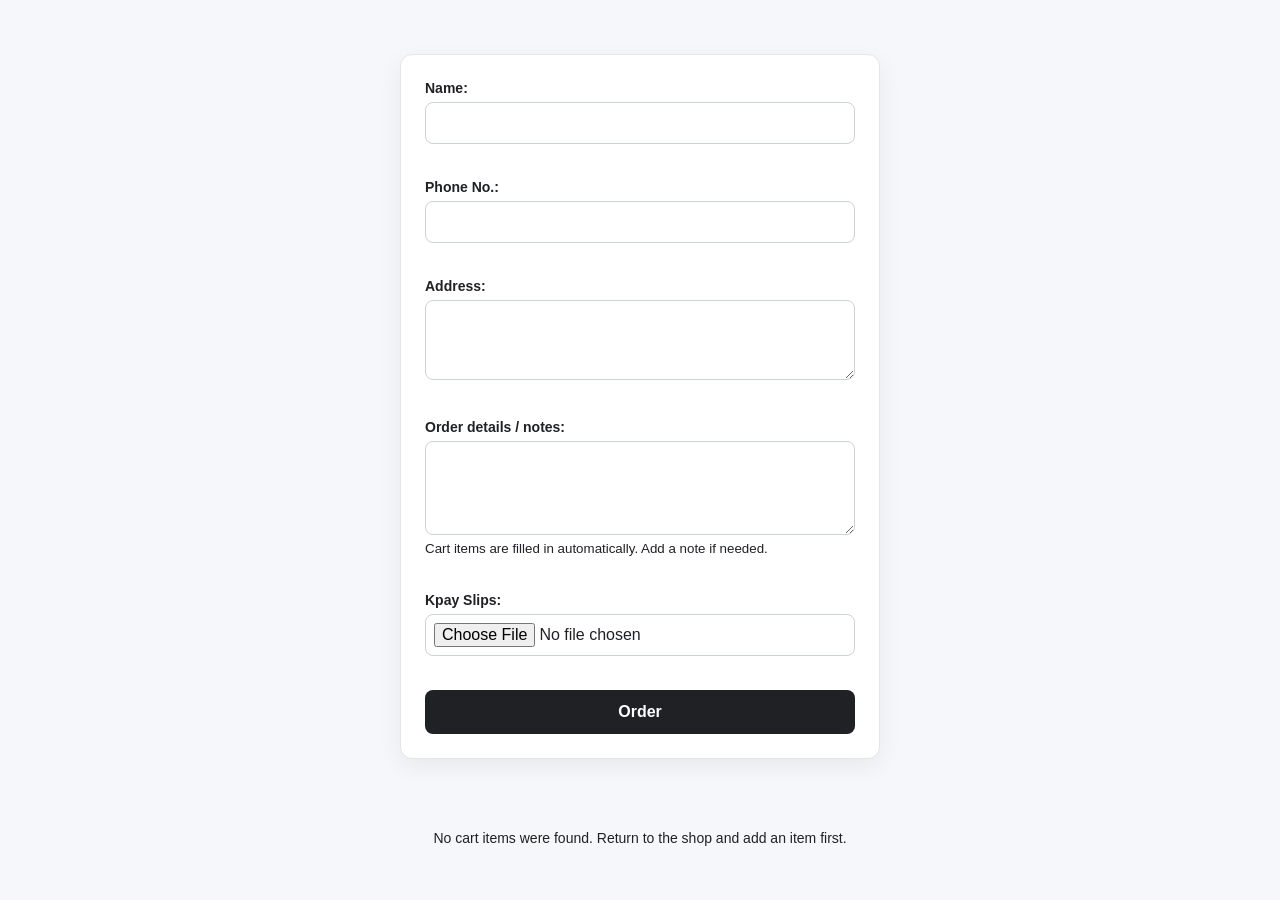
==== test/form.html @ d73fdfb6 "241126 first update" ====
<!DOCTYPE html>
<html lang="my">
<head>
  <meta charset="UTF-8">
  <meta name="viewport" content="width=device-width, initial-scale=1.0">
  <title>Form to Telegram</title>
  <style>
    :root {
      color-scheme: light;
      font-family: Arial, "Noto Sans Myanmar", sans-serif;
    }

    * {
      box-sizing: border-box;
    }

    body {
      min-height: 100vh;
      margin: 0;
      display: grid;
      place-items: center;
      padding: 24px 16px;
      background: #f5f7fa;
      color: #202124;
    }

    #contactForm {
      width: 100%;
      max-width: 480px;
      padding: 24px;
      border: 1px solid #e3e6ea;
      border-radius: 12px;
      background: #ffffff;
      box-shadow: 0 8px 24px rgba(0, 0, 0, 0.06);
    }

    #contactForm div {
      margin-bottom: 16px;
    }

    label {
      display: inline-block;
      margin-bottom: 6px;
      font-size: 14px;
      font-weight: 600;
    }

    input,
    textarea {
      width: 100%;
      border: 1px solid #ccd2d8;
      border-radius: 8px;
      background: #ffffff;
      color: #202124;
      font: inherit;
      outline: none;
      transition: border-color 0.2s, box-shadow 0.2s;
    }

    input {
      height: 42px;
      padding: 0 12px;
    }

    textarea {
      min-height: 80px;
      padding: 10px 12px;
      resize: vertical;
    }

    input[type="file"] {
      height: auto;
      padding: 8px;
    }

    input:focus,
    textarea:focus {
      border-color: #2d6cdf;
      box-shadow: 0 0 0 3px rgba(45, 108, 223, 0.12);
    }

    #kpayPreview {
      display: none;
      width: auto;
      max-width: 100%;
      max-height: 240px;
      margin-top: 10px;
      border: 1px solid #e3e6ea;
      border-radius: 8px;
      object-fit: contain;
    }

    #submitBtn {
      width: 100%;
      height: 44px;
      border: 0;
      border-radius: 8px;
      background: #202124;
      color: #ffffff;
      cursor: pointer;
      font: inherit;
      font-weight: 600;
      transition: background 0.2s, opacity 0.2s;
    }

    #submitBtn:hover {
      background: #3c4043;
    }

    #submitBtn:disabled {
      cursor: not-allowed;
      opacity: 0.6;
    }

    #status {
      width: 100%;
      max-width: 480px;
      margin: 12px auto 0;
      text-align: center;
      font-size: 14px;
    }

    @media (max-width: 520px) {
      body {
        align-items: start;
        padding: 16px 12px;
      }

      #contactForm {
        padding: 20px 16px;
      }
    }
  </style>
</head>
<body>

  <form id="contactForm">
    <div>
      <label for="name">Name:</label><br>
      <input type="text" id="name" name="name" required>
    </div>
    <br>
    <div>
      <label for="phone">Phone No.:</label><br>
      <input type="tel" id="phone" name="phone" required>
    </div>
    <br>
    <div>
      <label for="address">Address:</label><br>
      <textarea id="address" name="address" rows="3" required></textarea>
    </div>
    <br>
    <div>
      <label for="message">Order details / notes:</label><br>
      <textarea id="message" name="message" rows="4" required></textarea>
      <small>Cart items are filled in automatically. Add a note if needed.</small>
    </div>
    <br>
    <div>
      <label for="kpayReceipt">Kpay Slips:</label><br>
      <input type="file" id="kpayReceipt" name="kpayReceipt" accept="image/*" capture="environment" required>
      <br>
      <img id="kpayPreview" alt="KPay ငွေလွှဲပြေစာအကြိုမြင်ကွင်း">
    </div>
    <br>
    <button type="submit" id="submitBtn">Order</button>
  </form>

  <p id="status"></p>

  <script>
    const BOT_TOKEN = "9181923719:AAEAgO368kua9Iy4kzYHtErzXSjcdMz9lEY"; // @BotFather မှ ရသော Token
    const CHAT_ID = "8939327163"; // ဥပမာ - "-1001234567890"

    const form = document.getElementById("contactForm");
    const statusEl = document.getElementById("status");
    const submitBtn = document.getElementById("submitBtn");
    const kpayReceiptInput = document.getElementById("kpayReceipt");
    const kpayPreview = document.getElementById("kpayPreview");
    const messageInput = document.getElementById("message");

    try {
      const savedCart = JSON.parse(localStorage.getItem("shoe-cart") || "[]");
      const items = Array.isArray(savedCart)
        ? savedCart.filter((entry) => Array.isArray(entry)
          && entry[1]
          && typeof entry[1].name === "string"
          && typeof entry[1].color === "string"
          && Number.isInteger(entry[1].quantity)
          && entry[1].quantity > 0)
        : [];

      if (items.length > 0) {
        messageInput.value = [
          "KODEX order:",
          ...items.map(([, item]) => `- ${item.name} | ${item.color} | Qty: ${item.quantity}`)
        ].join("\n");
      } else {
        statusEl.textContent = "No cart items were found. Return to the shop and add an item first.";
      }
    } catch {
      statusEl.textContent = "Could not read the saved cart. Return to the shop and try again.";
    }

    kpayReceiptInput.addEventListener("change", function () {
      const file = kpayReceiptInput.files[0];

      if (!file) {
        kpayPreview.src = "";
        kpayPreview.style.display = "none";
        return;
      }

      kpayPreview.src = URL.createObjectURL(file);
      kpayPreview.style.display = "block";
    });

    kpayPreview.addEventListener("load", function () {
      if (kpayPreview.src.startsWith("blob:")) {
        URL.revokeObjectURL(kpayPreview.src);
      }
    });

    form.addEventListener("reset", function () {
      kpayPreview.src = "";
      kpayPreview.style.display = "none";
    });

    form.addEventListener("submit", async function (e) {
      e.preventDefault();

      const name = document.getElementById("name").value.trim();
      const phone = document.getElementById("phone").value.trim();
      const address = document.getElementById("address").value.trim();
      const message = document.getElementById("message").value.trim();
      const kpayReceipt = document.getElementById("kpayReceipt").files[0];
      const text =
        "📩 New Form Submission\n\n" +
        "👤 Name: " + name + "\n" +
        "📞 Phone: " + phone + "\n" +
        "🏠 Address: " + address + "\n" +
        "💬 Message: " + message;

      submitBtn.disabled = true;
      statusEl.textContent = "ပို့နေပါသည်...";

      try {
        const response = await fetch(`https://api.telegram.org/bot${BOT_TOKEN}/sendMessage`, {
          method: "POST",
          headers: {
            "Content-Type": "application/json"
          },
          body: JSON.stringify({
            chat_id: CHAT_ID,
            text: text
          })
        });

        const data = await response.json();

        if (response.ok && data.ok) {
          const photoUploads = [
            { file: kpayReceipt, caption: "🧾 KPay ငွေလွှဲပြေစာ" }
          ];

          for (const photo of photoUploads) {
            const photoData = new FormData();
            photoData.append("chat_id", CHAT_ID);
            photoData.append("caption", photo.caption);
            photoData.append("photo", photo.file);

            const photoResponse = await fetch(`https://api.telegram.org/bot${BOT_TOKEN}/sendPhoto`, {
              method: "POST",
              body: photoData
            });

            const photoResult = await photoResponse.json();
            if (!photoResponse.ok || !photoResult.ok) {
              throw new Error(photoResult.description || "ပုံပို့၍မရပါ");
            }
          }

          statusEl.textContent = "✅ Telegram ထဲသို့ ပို့ပြီးပါပြီ။";
          form.reset();
        } else {
          statusEl.textContent = "❌ မအောင်မြင်ပါ: " + (data.description || "Unknown error");
        }
      } catch (error) {
        statusEl.textContent = "❌ " + (error.message || "Network error ဖြစ်နေပါသည်။");
      } finally {
        submitBtn.disabled = false;
      }
    });
  </script>

</body>
</html>
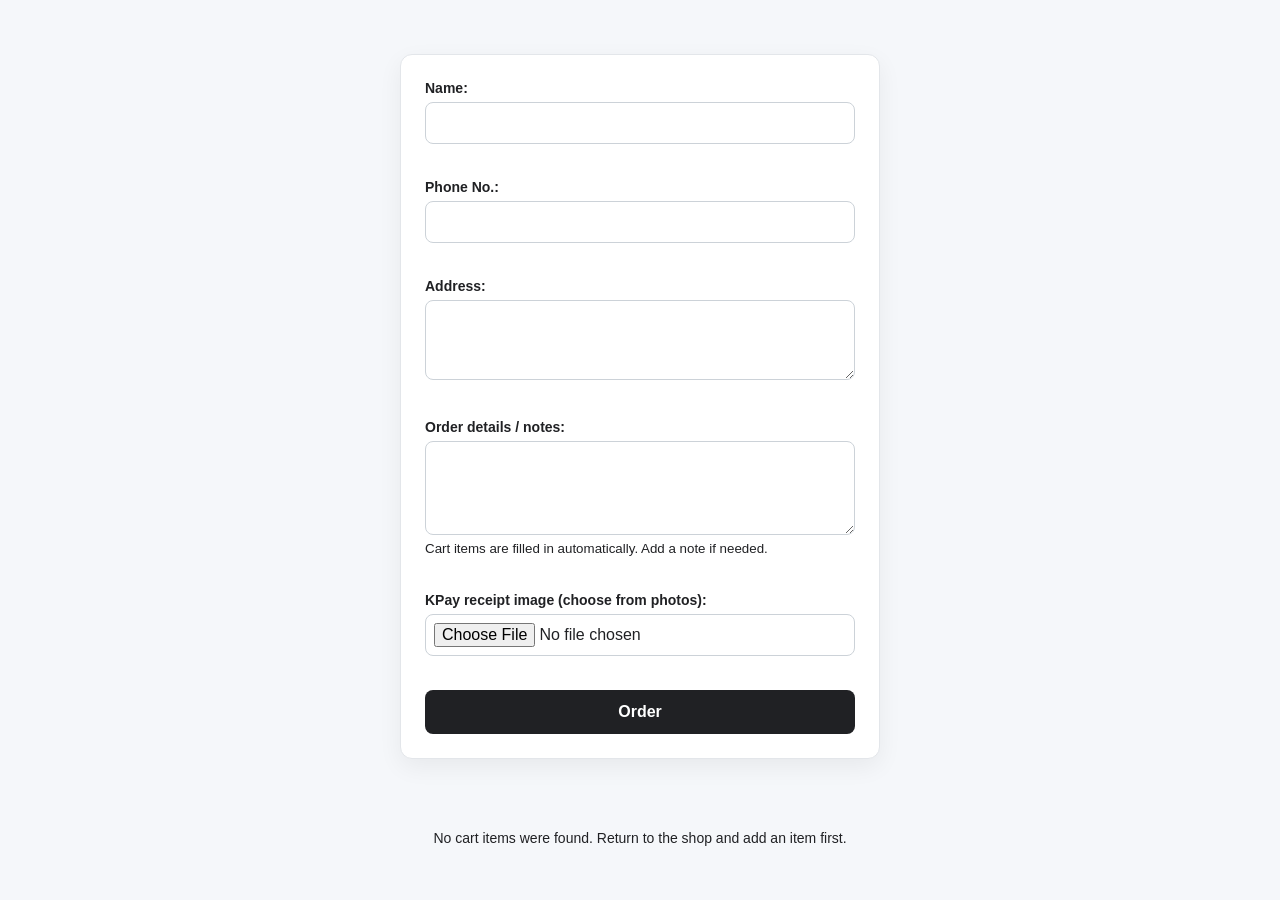
==== commit f11a177f: "241126 second update" ====
--- a/test/form.html
+++ b/test/form.html
@@ -157,8 +157,8 @@
     </div>
     <br>
     <div>
-      <label for="kpayReceipt">Kpay Slips:</label><br>
-      <input type="file" id="kpayReceipt" name="kpayReceipt" accept="image/*" capture="environment" required>
+      <label for="kpayReceipt">KPay receipt image (choose from photos):</label><br>
+      <input type="file" id="kpayReceipt" name="kpayReceipt" accept="image/*" required>
       <br>
       <img id="kpayPreview" alt="KPay ငွေလွှဲပြေစာအကြိုမြင်ကွင်း">
     </div>
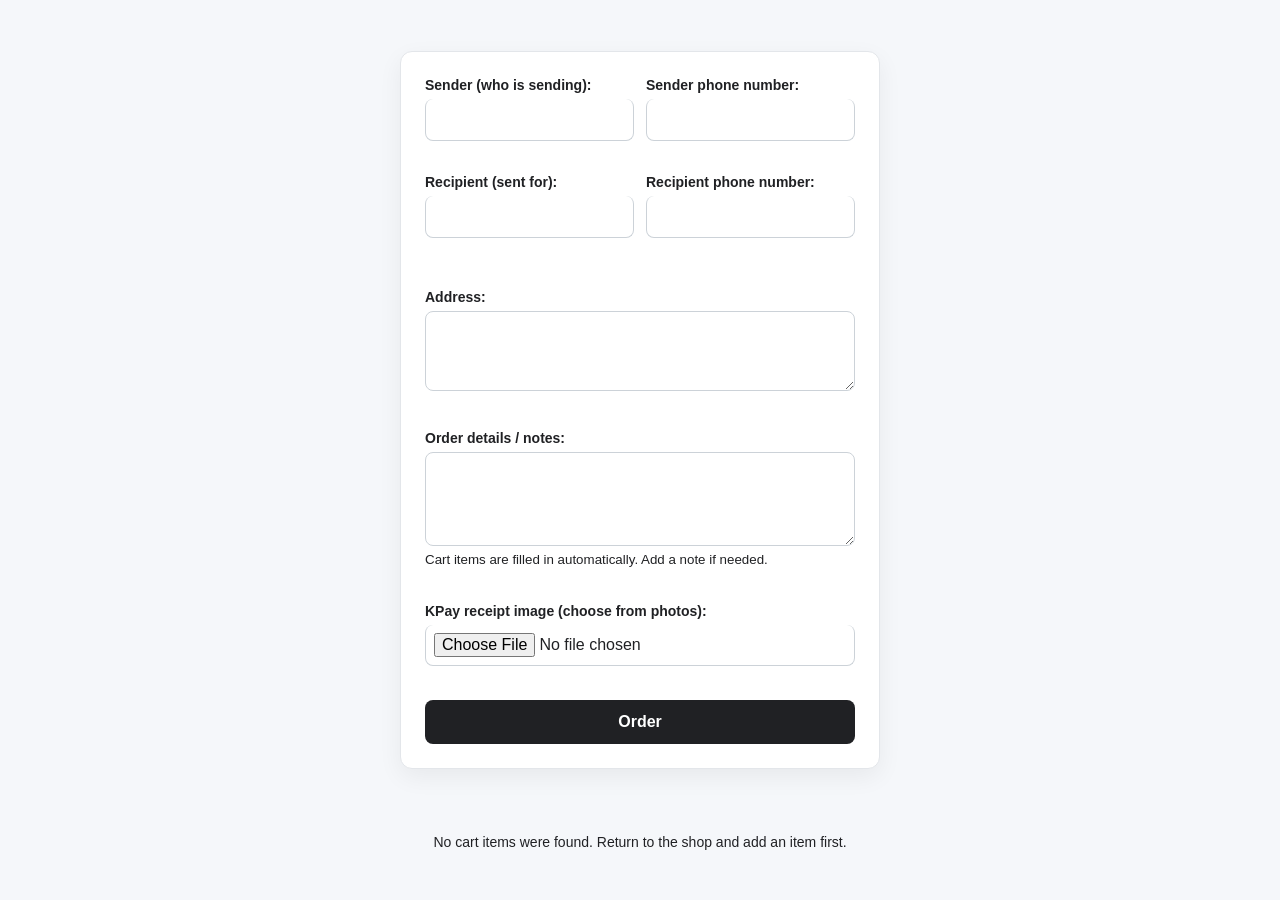
==== commit d80a7bbc: "241126 4th update" ====
--- a/test/form.html
+++ b/test/form.html
@@ -38,6 +38,18 @@
       margin-bottom: 16px;
     }
 
+    .form-row {
+      display: grid;
+      grid-template-columns: repeat(2, minmax(0, 1fr));
+      gap: 12px;
+      margin-bottom: 16px;
+    }
+
+    .form-row > div {
+      min-width: 0;
+      margin-bottom: 0;
+    }
+
     label {
       display: inline-block;
       margin-bottom: 6px;
@@ -60,6 +72,7 @@
     input {
       height: 42px;
       padding: 0 12px;
+      border-top: none;
     }
 
     textarea {
@@ -120,6 +133,36 @@
       font-size: 14px;
     }
 
+    html[data-theme="dark"] body {
+      background: #151719;
+      color: #f0f0f0;
+    }
+
+    html[data-theme="dark"] #contactForm {
+      border-color: #3b4146;
+      background: #202326;
+    }
+
+    html[data-theme="dark"] input,
+    html[data-theme="dark"] textarea {
+      border-color: #51575d;
+      background: #181a1b;
+      color: #f0f0f0;
+    }
+
+    html[data-theme="dark"] #kpayPreview {
+      border-color: #51575d;
+    }
+
+    html[data-theme="dark"] #submitBtn {
+      background: #f0f0f0;
+      color: #17191b;
+    }
+
+    html[data-theme="dark"] #submitBtn:hover {
+      background: #d7dadd;
+    }
+
     @media (max-width: 520px) {
       body {
         align-items: start;
@@ -129,46 +172,145 @@
       #contactForm {
         padding: 20px 16px;
       }
+
+      .form-row {
+        grid-template-columns: 1fr;
+      }
     }
   </style>
 </head>
 <body>
 
   <form id="contactForm">
-    <div>
-      <label for="name">Name:</label><br>
-      <input type="text" id="name" name="name" required>
+    <div class="form-row">
+      <div>
+        <label for="senderName" data-i18n="senderName">Sender (who is sending):</label><br>
+        <input type="text" id="senderName" name="senderName" autocomplete="name" required>
+      </div>
+      <div>
+        <label for="senderPhone" data-i18n="senderPhone">Sender phone number:</label><br>
+        <input type="tel" id="senderPhone" name="senderPhone" autocomplete="tel" required>
+      </div>
+    </div>
+    <div class="form-row">
+      <div>
+        <label for="recipientName" data-i18n="recipientName">Recipient (sent for):</label><br>
+        <input type="text" id="recipientName" name="recipientName" required>
+      </div>
+      <div>
+        <label for="recipientPhone" data-i18n="recipientPhone">Recipient phone number:</label><br>
+        <input type="tel" id="recipientPhone" name="recipientPhone" required>
+      </div>
     </div>
     <br>
     <div>
-      <label for="phone">Phone No.:</label><br>
-      <input type="tel" id="phone" name="phone" required>
-    </div>
-    <br>
-    <div>
-      <label for="address">Address:</label><br>
+      <label for="address" data-i18n="address">Address:</label><br>
       <textarea id="address" name="address" rows="3" required></textarea>
     </div>
     <br>
     <div>
-      <label for="message">Order details / notes:</label><br>
+      <label for="message" data-i18n="orderDetails">Order details / notes:</label><br>
       <textarea id="message" name="message" rows="4" required></textarea>
-      <small>Cart items are filled in automatically. Add a note if needed.</small>
+      <small data-i18n="cartNote">Cart items are filled in automatically. Add a note if needed.</small>
     </div>
     <br>
     <div>
-      <label for="kpayReceipt">KPay receipt image (choose from photos):</label><br>
+      <label for="kpayReceipt" data-i18n="receipt">KPay receipt image (choose from photos):</label><br>
       <input type="file" id="kpayReceipt" name="kpayReceipt" accept="image/*" required>
       <br>
-      <img id="kpayPreview" alt="KPay ငွေလွှဲပြေစာအကြိုမြင်ကွင်း">
+      <img id="kpayPreview" alt="KPay receipt preview" data-i18n-alt="receiptPreview">
     </div>
     <br>
-    <button type="submit" id="submitBtn">Order</button>
+    <button type="submit" id="submitBtn" data-i18n="order">Order</button>
   </form>
 
   <p id="status"></p>
 
   <script>
+    const formTranslations = {
+      en: {
+        senderName: "Sender (who is sending):",
+        recipientName: "Recipient (sent for):",
+        senderPhone: "Sender phone number:",
+        recipientPhone: "Recipient phone number:",
+        address: "Address:",
+        orderDetails: "Order details / notes:",
+        cartNote: "Cart items are filled in automatically. Add a note if needed.",
+        receipt: "KPay receipt image (choose from photos):",
+        receiptPreview: "KPay receipt preview",
+        order: "Order",
+        noCart: "No cart items were found. Return to the shop and add an item first.",
+        cartError: "Could not read the saved cart. Return to the shop and try again.",
+        cartTitle: "KODEX order:",
+        quantity: "Qty:",
+        sending: "Sending to admin...",
+        photoCaption: "KPay payment receipt",
+        success: "✅ The admin team will contact you after reviewing your order.",
+        failed: "Failed: ",
+        unknownError: "Unknown error",
+        error: "Error: ",
+        networkError: "A network error occurred.",
+        photoError: "Could not send the image.",
+      },
+      my: {
+        senderName: "ပို့သူ (ဘယ်သူကပို့သည်):",
+        recipientName: "လက်ခံသူ (ဘယ်သူ့အတွက်ပို့သည်):",
+        senderPhone: "ပို့သူဖုန်းနံပါတ်:",
+        recipientPhone: "လက်ခံသူဖုန်းနံပါတ်:",
+        address: "လိပ်စာ:",
+        orderDetails: "အော်ဒါအသေးစိတ် / မှတ်ချက်:",
+        cartNote: "ဈေးခြင်းထဲရှိ ပစ္စည်းများကို အလိုအလျောက် ဖြည့်ထားပါသည်။ လိုအပ်ပါက မှတ်ချက်ထည့်ပါ။",
+        receipt: "KPay ငွေလွှဲပြေစာပုံ (ဓာတ်ပုံများမှ ရွေးပါ):",
+        receiptPreview: "KPay ငွေလွှဲပြေစာ အကြိုမြင်ကွင်း",
+        order: "အော်ဒါတင်မည်",
+        noCart: "ဈေးခြင်းထဲတွင် ပစ္စည်းမတွေ့ပါ။ ဆိုင်သို့ပြန်ပြီး ပစ္စည်းထည့်ပါ။",
+        cartError: "သိမ်းထားသော ဈေးခြင်းကို ဖတ်မရပါ။ ဆိုင်သို့ပြန်ပြီး ထပ်ကြိုးစားပါ။",
+        cartTitle: "KODEX အော်ဒါ:",
+        quantity: "အရေအတွက်:",
+        sending: "အက်ဒမင်ထံ ပို့နေသည်...",
+        photoCaption: "KPay ငွေလွှဲပြေစာ",
+        success: "✅ အက်ဒမင်မှ အော်ဒါကို စစ်ဆေးပြီးနောက် ဆက်သွယ်ပေးပါမည်။",
+        failed: "မအောင်မြင်ပါ: ",
+        unknownError: "မသိရှိသော အမှား",
+        error: "အမှား: ",
+        networkError: "ကွန်ရက်အမှား ဖြစ်ပွားခဲ့သည်။",
+        photoError: "ပုံပို့၍ မရပါ။",
+      },
+    };
+
+    function readFormPreference(key, validValues, fallback) {
+      try {
+        const value = localStorage.getItem(key);
+        return validValues.includes(value) ? value : fallback;
+      } catch (error) {
+        console.warn(`Could not read preference "${key}".`, error);
+        return fallback;
+      }
+    }
+
+    let currentLanguage = readFormPreference("site-language", ["en", "my"], "en");
+
+    function applyFormPreferences() {
+      currentLanguage = readFormPreference("site-language", ["en", "my"], "en");
+      const theme = readFormPreference("site-theme", ["light", "dark"], "light");
+      document.documentElement.lang = currentLanguage;
+      document.documentElement.dataset.theme = theme;
+      document.documentElement.style.colorScheme = theme === "dark" ? "dark" : "light";
+
+      document.querySelectorAll("[data-i18n]").forEach((element) => {
+        element.textContent = formTranslations[currentLanguage][element.dataset.i18n];
+      });
+      document.querySelectorAll("[data-i18n-alt]").forEach((element) => {
+        element.alt = formTranslations[currentLanguage][element.dataset.i18nAlt];
+      });
+    }
+
+    function formText(key) {
+      return formTranslations[currentLanguage][key];
+    }
+
+    applyFormPreferences();
+
     const BOT_TOKEN = "9181923719:AAEAgO368kua9Iy4kzYHtErzXSjcdMz9lEY"; // @BotFather မှ ရသော Token
     const CHAT_ID = "8939327163"; // ဥပမာ - "-1001234567890"
 
@@ -179,28 +321,50 @@
     const kpayPreview = document.getElementById("kpayPreview");
     const messageInput = document.getElementById("message");
 
-    try {
-      const savedCart = JSON.parse(localStorage.getItem("shoe-cart") || "[]");
-      const items = Array.isArray(savedCart)
-        ? savedCart.filter((entry) => Array.isArray(entry)
-          && entry[1]
-          && typeof entry[1].name === "string"
-          && typeof entry[1].color === "string"
-          && Number.isInteger(entry[1].quantity)
-          && entry[1].quantity > 0)
-        : [];
-
-      if (items.length > 0) {
-        messageInput.value = [
-          "KODEX order:",
-          ...items.map(([, item]) => `- ${item.name} | ${item.color} | Qty: ${item.quantity}`)
-        ].join("\n");
-      } else {
-        statusEl.textContent = "No cart items were found. Return to the shop and add an item first.";
-      }
-    } catch {
-      statusEl.textContent = "Could not read the saved cart. Return to the shop and try again.";
-    }
+    let autoFilledCartDetails = false;
+
+    function fillCartDetails() {
+      try {
+        const savedCart = JSON.parse(localStorage.getItem("shoe-cart") || "[]");
+        const items = Array.isArray(savedCart)
+          ? savedCart.filter((entry) => Array.isArray(entry)
+            && entry[1]
+            && typeof entry[1].name === "string"
+            && typeof entry[1].color === "string"
+            && Number.isInteger(entry[1].quantity)
+            && entry[1].quantity > 0)
+          : [];
+
+        if (items.length > 0) {
+          messageInput.value = [
+            formText("cartTitle"),
+            ...items.map(([, item]) => `- ${item.name} | ${item.color} | ${formText("quantity")} ${item.quantity}`)
+          ].join("\n");
+          autoFilledCartDetails = true;
+        } else {
+          autoFilledCartDetails = false;
+          statusEl.textContent = formText("noCart");
+        }
+      } catch (error) {
+        autoFilledCartDetails = false;
+        console.warn("Could not read the saved cart.", error);
+        statusEl.textContent = formText("cartError");
+      }
+    }
+
+    messageInput.addEventListener("input", () => {
+      autoFilledCartDetails = false;
+    });
+    fillCartDetails();
+
+    window.addEventListener("storage", (event) => {
+      if (event.key === "site-language" || event.key === "site-theme") {
+        applyFormPreferences();
+        if (event.key === "site-language" && autoFilledCartDetails) {
+          fillCartDetails();
+        }
+      }
+    });
 
     kpayReceiptInput.addEventListener("change", function () {
       const file = kpayReceiptInput.files[0];
@@ -229,20 +393,23 @@
     form.addEventListener("submit", async function (e) {
       e.preventDefault();
 
-      const name = document.getElementById("name").value.trim();
-      const phone = document.getElementById("phone").value.trim();
+      const senderName = document.getElementById("senderName").value.trim();
+      const recipientName = document.getElementById("recipientName").value.trim();
+      const senderPhone = document.getElementById("senderPhone").value.trim();
+      const recipientPhone = document.getElementById("recipientPhone").value.trim();
       const address = document.getElementById("address").value.trim();
       const message = document.getElementById("message").value.trim();
       const kpayReceipt = document.getElementById("kpayReceipt").files[0];
       const text =
-        "📩 New Form Submission\n\n" +
-        "👤 Name: " + name + "\n" +
-        "📞 Phone: " + phone + "\n" +
-        "🏠 Address: " + address + "\n" +
-        "💬 Message: " + message;
+        " Sender: " + senderName + "\n" +
+        " Sender phone: " + senderPhone + "\n" +
+        " Recipient: " + recipientName + "\n" +
+        " Recipient phone: " + recipientPhone + "\n" +
+        " Message: " + message + "\n" 
+        " Address: " + address;
 
       submitBtn.disabled = true;
-      statusEl.textContent = "ပို့နေပါသည်...";
+      statusEl.textContent = formText("sending");
 
       try {
         const response = await fetch(`https://api.telegram.org/bot${BOT_TOKEN}/sendMessage`, {
@@ -260,7 +427,7 @@
 
         if (response.ok && data.ok) {
           const photoUploads = [
-            { file: kpayReceipt, caption: "🧾 KPay ငွေလွှဲပြေစာ" }
+            { file: kpayReceipt, caption: formText("photoCaption") }
           ];
 
           for (const photo of photoUploads) {
@@ -276,17 +443,50 @@
 
             const photoResult = await photoResponse.json();
             if (!photoResponse.ok || !photoResult.ok) {
-              throw new Error(photoResult.description || "ပုံပို့၍မရပါ");
+              throw new Error(photoResult.description || formText("photoError"));
             }
           }
 
-          statusEl.textContent = "✅ Telegram ထဲသို့ ပို့ပြီးပါပြီ။";
+          statusEl.textContent = formText("success");
+
+          let orderItems = [];
+          try {
+            const savedCart = JSON.parse(localStorage.getItem("shoe-cart") || "[]");
+            orderItems = Array.isArray(savedCart)
+              ? savedCart
+                  .filter((entry) => Array.isArray(entry) && entry[1])
+                  .map(([key, item]) => ({
+                    key,
+                    name: item.name,
+                    color: item.color,
+                    quantity: item.quantity
+                  }))
+              : [];
+          } catch (error) {
+            console.warn("Could not read cart for order history.", error);
+          }
+
+          window.parent.postMessage({
+            type: "KODEX_ORDER_SUCCESS",
+            order: {
+              id: `KDX-${Date.now().toString().slice(-8)}`,
+              createdAt: new Date().toISOString(),
+              senderName,
+              senderPhone,
+              recipientName,
+              recipientPhone,
+              address,
+              message,
+              items: orderItems
+            }
+          }, "*");
+
           form.reset();
         } else {
-          statusEl.textContent = "❌ မအောင်မြင်ပါ: " + (data.description || "Unknown error");
+          statusEl.textContent = formText("failed") + (data.description || formText("unknownError"));
         }
       } catch (error) {
-        statusEl.textContent = "❌ " + (error.message || "Network error ဖြစ်နေပါသည်။");
+        statusEl.textContent = formText("error") + (error.message || formText("networkError"));
       } finally {
         submitBtn.disabled = false;
       }
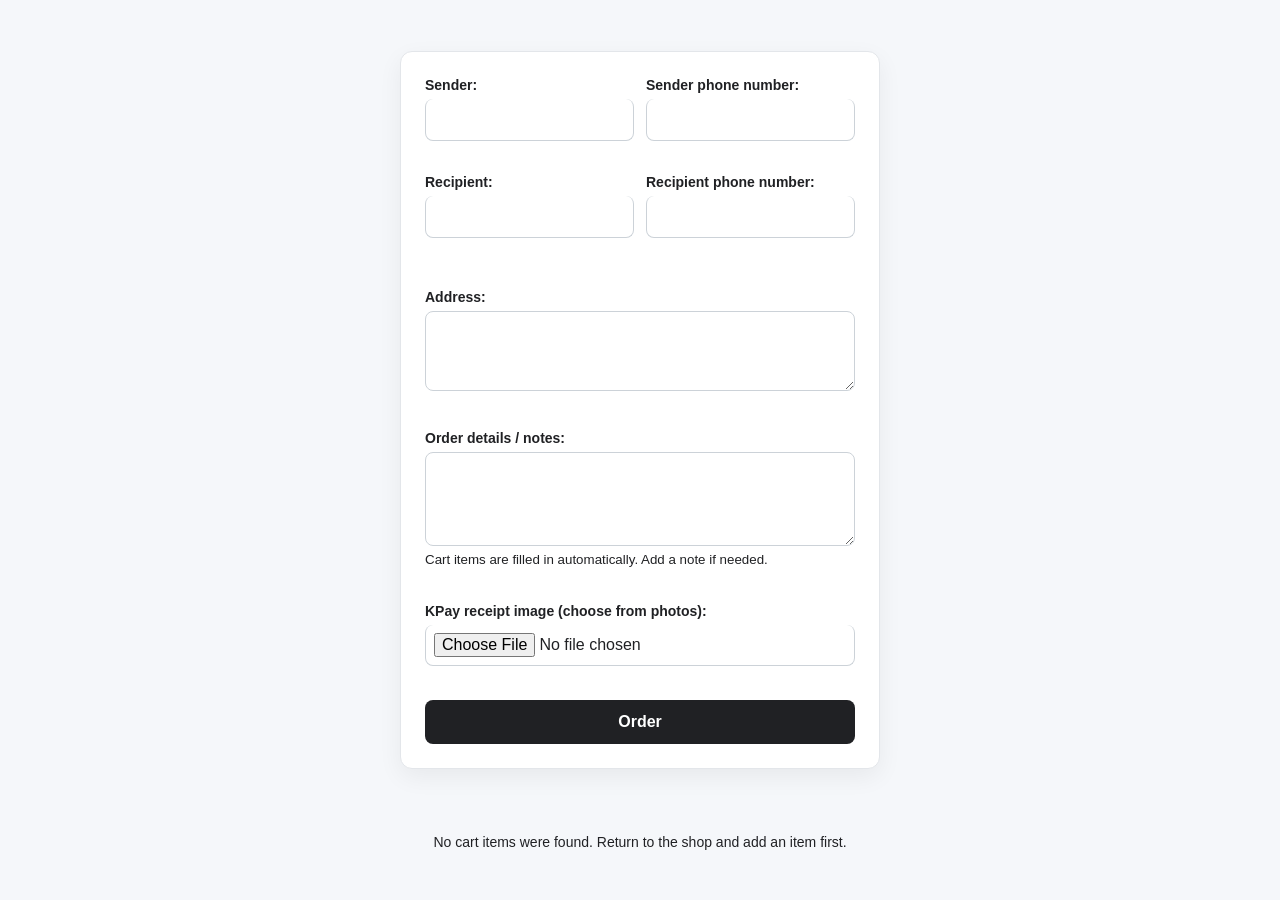
==== commit ad57383b: "241126 5th update" ====
--- a/test/form.html
+++ b/test/form.html
@@ -101,6 +101,21 @@
       border: 1px solid #e3e6ea;
       border-radius: 8px;
       object-fit: contain;
+    }
+
+    #kpayCheck {
+      display: none;
+      margin-top: 8px;
+      font-size: 13px;
+      font-weight: 600;
+    }
+
+    #kpayCheck.valid {
+      color: #16803a;
+    }
+
+    #kpayCheck.invalid {
+      color: #b42318;
     }
 
     #submitBtn {
@@ -184,7 +199,7 @@
   <form id="contactForm">
     <div class="form-row">
       <div>
-        <label for="senderName" data-i18n="senderName">Sender (who is sending):</label><br>
+        <label for="senderName" data-i18n="senderName">Sender:</label><br>
         <input type="text" id="senderName" name="senderName" autocomplete="name" required>
       </div>
       <div>
@@ -194,7 +209,7 @@
     </div>
     <div class="form-row">
       <div>
-        <label for="recipientName" data-i18n="recipientName">Recipient (sent for):</label><br>
+        <label for="recipientName" data-i18n="recipientName">Recipient:</label><br>
         <input type="text" id="recipientName" name="recipientName" required>
       </div>
       <div>
@@ -219,6 +234,7 @@
       <input type="file" id="kpayReceipt" name="kpayReceipt" accept="image/*" required>
       <br>
       <img id="kpayPreview" alt="KPay receipt preview" data-i18n-alt="receiptPreview">
+      <p id="kpayCheck" role="status" aria-live="polite"></p>
     </div>
     <br>
     <button type="submit" id="submitBtn" data-i18n="order">Order</button>
@@ -229,9 +245,9 @@
   <script>
     const formTranslations = {
       en: {
-        senderName: "Sender (who is sending):",
-        recipientName: "Recipient (sent for):",
+        senderName: "Sender:",
         senderPhone: "Sender phone number:",
+        recipientName: "Recipient:",
         recipientPhone: "Recipient phone number:",
         address: "Address:",
         orderDetails: "Order details / notes:",
@@ -251,11 +267,17 @@
         error: "Error: ",
         networkError: "A network error occurred.",
         photoError: "Could not send the image.",
+        slipChecking: "Checking slip...",
+        slipValid: "Basic checks passed. Admin must verify authenticity.",
+        slipInvalidType: "Please upload a JPG or PNG image.",
+        slipInvalidSize: "The image is too small or too large.",
+        slipDuplicate: "This KPay slip has already been submitted.",
+        slipUnreadable: "Could not read this image.",
       },
       my: {
-        senderName: "ပို့သူ (ဘယ်သူကပို့သည်):",
-        recipientName: "လက်ခံသူ (ဘယ်သူ့အတွက်ပို့သည်):",
+        senderName: "ပို့သူ:",
         senderPhone: "ပို့သူဖုန်းနံပါတ်:",
+        recipientName: "လက်ခံသူ:",
         recipientPhone: "လက်ခံသူဖုန်းနံပါတ်:",
         address: "လိပ်စာ:",
         orderDetails: "အော်ဒါအသေးစိတ် / မှတ်ချက်:",
@@ -275,6 +297,12 @@
         error: "အမှား: ",
         networkError: "ကွန်ရက်အမှား ဖြစ်ပွားခဲ့သည်။",
         photoError: "ပုံပို့၍ မရပါ။",
+        slipChecking: "ငွေလွှဲပြေစာ စစ်ဆေးနေသည်...",
+        slipValid: "အခြေခံစစ်ဆေးချက် အောင်မြင်သည်။ အမှန်တကယ်ဖြစ်ကြောင်း အက်ဒမင် အတည်ပြုရမည်။",
+        slipInvalidType: "JPG သို့မဟုတ် PNG ပုံကိုသာ တင်ပါ။",
+        slipInvalidSize: "ပုံအရွယ်အစား သေးလွန်းသည် သို့မဟုတ် ကြီးလွန်းသည်။",
+        slipDuplicate: "ဤ KPay ငွေလွှဲပြေစာကို အရင်တင်ထားပြီးဖြစ်သည်။",
+        slipUnreadable: "ဤပုံကို ဖတ်မရပါ။",
       },
     };
 
@@ -319,9 +347,11 @@
     const submitBtn = document.getElementById("submitBtn");
     const kpayReceiptInput = document.getElementById("kpayReceipt");
     const kpayPreview = document.getElementById("kpayPreview");
+    const kpayCheck = document.getElementById("kpayCheck");
     const messageInput = document.getElementById("message");
 
     let autoFilledCartDetails = false;
+    let validatedKpayHash = "";
 
     function fillCartDetails() {
       try {
@@ -366,17 +396,84 @@
       }
     });
 
-    kpayReceiptInput.addEventListener("change", function () {
+    async function getFileHash(file) {
+      const buffer = await file.arrayBuffer();
+      const digest = await crypto.subtle.digest("SHA-256", buffer);
+      return [...new Uint8Array(digest)]
+        .map((byte) => byte.toString(16).padStart(2, "0"))
+        .join("");
+    }
+
+    kpayReceiptInput.addEventListener("change", async function () {
       const file = kpayReceiptInput.files[0];
+      validatedKpayHash = "";
 
       if (!file) {
         kpayPreview.src = "";
         kpayPreview.style.display = "none";
+        kpayCheck.style.display = "none";
         return;
       }
 
-      kpayPreview.src = URL.createObjectURL(file);
-      kpayPreview.style.display = "block";
+      kpayCheck.className = "";
+      kpayCheck.classList.remove("invalid", "valid");
+      kpayCheck.textContent = formText("slipChecking");
+      kpayCheck.style.display = "block";
+
+      if (!["image/jpeg", "image/png"].includes(file.type)) {
+        kpayCheck.classList.add("invalid");
+        kpayCheck.textContent = formText("slipInvalidType");
+        kpayReceiptInput.setCustomValidity(formText("slipInvalidType"));
+        return;
+      }
+
+      if (file.size < 50000 || file.size > 10000000) {
+        kpayCheck.classList.add("invalid");
+        kpayCheck.textContent = formText("slipInvalidSize");
+        kpayReceiptInput.setCustomValidity(formText("slipInvalidSize"));
+        return;
+      }
+
+      try {
+        const previewUrl = URL.createObjectURL(file);
+        kpayPreview.src = previewUrl;
+        kpayPreview.style.display = "block";
+
+        await new Promise((resolve, reject) => {
+          kpayPreview.onload = resolve;
+          kpayPreview.onerror = reject;
+        });
+
+        if (kpayPreview.naturalWidth < 500 || kpayPreview.naturalHeight < 500) {
+          kpayCheck.classList.add("invalid");
+          kpayCheck.textContent = formText("slipInvalidSize");
+          kpayReceiptInput.setCustomValidity(formText("slipInvalidSize"));
+          return;
+        }
+
+        validatedKpayHash = await getFileHash(file);
+        let submittedHashes = [];
+        try {
+          submittedHashes = JSON.parse(localStorage.getItem("kpay-submitted-hashes") || "[]");
+        } catch {
+          submittedHashes = [];
+        }
+
+        if (submittedHashes.includes(validatedKpayHash)) {
+          kpayCheck.classList.add("invalid");
+          kpayCheck.textContent = formText("slipDuplicate");
+          kpayReceiptInput.setCustomValidity(formText("slipDuplicate"));
+          return;
+        }
+
+        kpayReceiptInput.setCustomValidity("");
+        kpayCheck.classList.add("valid");
+        kpayCheck.textContent = formText("slipValid");
+      } catch {
+        kpayCheck.classList.add("invalid");
+        kpayCheck.textContent = formText("slipUnreadable");
+        kpayReceiptInput.setCustomValidity(formText("slipUnreadable"));
+      }
     });
 
     kpayPreview.addEventListener("load", function () {
@@ -388,6 +485,10 @@
     form.addEventListener("reset", function () {
       kpayPreview.src = "";
       kpayPreview.style.display = "none";
+      kpayCheck.style.display = "none";
+      kpayCheck.className = "";
+      kpayReceiptInput.setCustomValidity("");
+      validatedKpayHash = "";
     });
 
     form.addEventListener("submit", async function (e) {
@@ -405,8 +506,9 @@
         " Sender phone: " + senderPhone + "\n" +
         " Recipient: " + recipientName + "\n" +
         " Recipient phone: " + recipientPhone + "\n" +
-        " Message: " + message + "\n" 
-        " Address: " + address;
+        " Address: " + address + "\n" +
+        " Message: " + message + "\n" +
+        " KPay slip verification: Basic checks passed; manual admin verification required.";
 
       submitBtn.disabled = true;
       statusEl.textContent = formText("sending");
@@ -444,6 +546,19 @@
             const photoResult = await photoResponse.json();
             if (!photoResponse.ok || !photoResult.ok) {
               throw new Error(photoResult.description || formText("photoError"));
+            }
+          }
+
+          if (validatedKpayHash) {
+            let submittedHashes = [];
+            try {
+              submittedHashes = JSON.parse(localStorage.getItem("kpay-submitted-hashes") || "[]");
+            } catch {
+              submittedHashes = [];
+            }
+            if (!submittedHashes.includes(validatedKpayHash)) {
+              submittedHashes.unshift(validatedKpayHash);
+              localStorage.setItem("kpay-submitted-hashes", JSON.stringify(submittedHashes.slice(0, 200)));
             }
           }
 
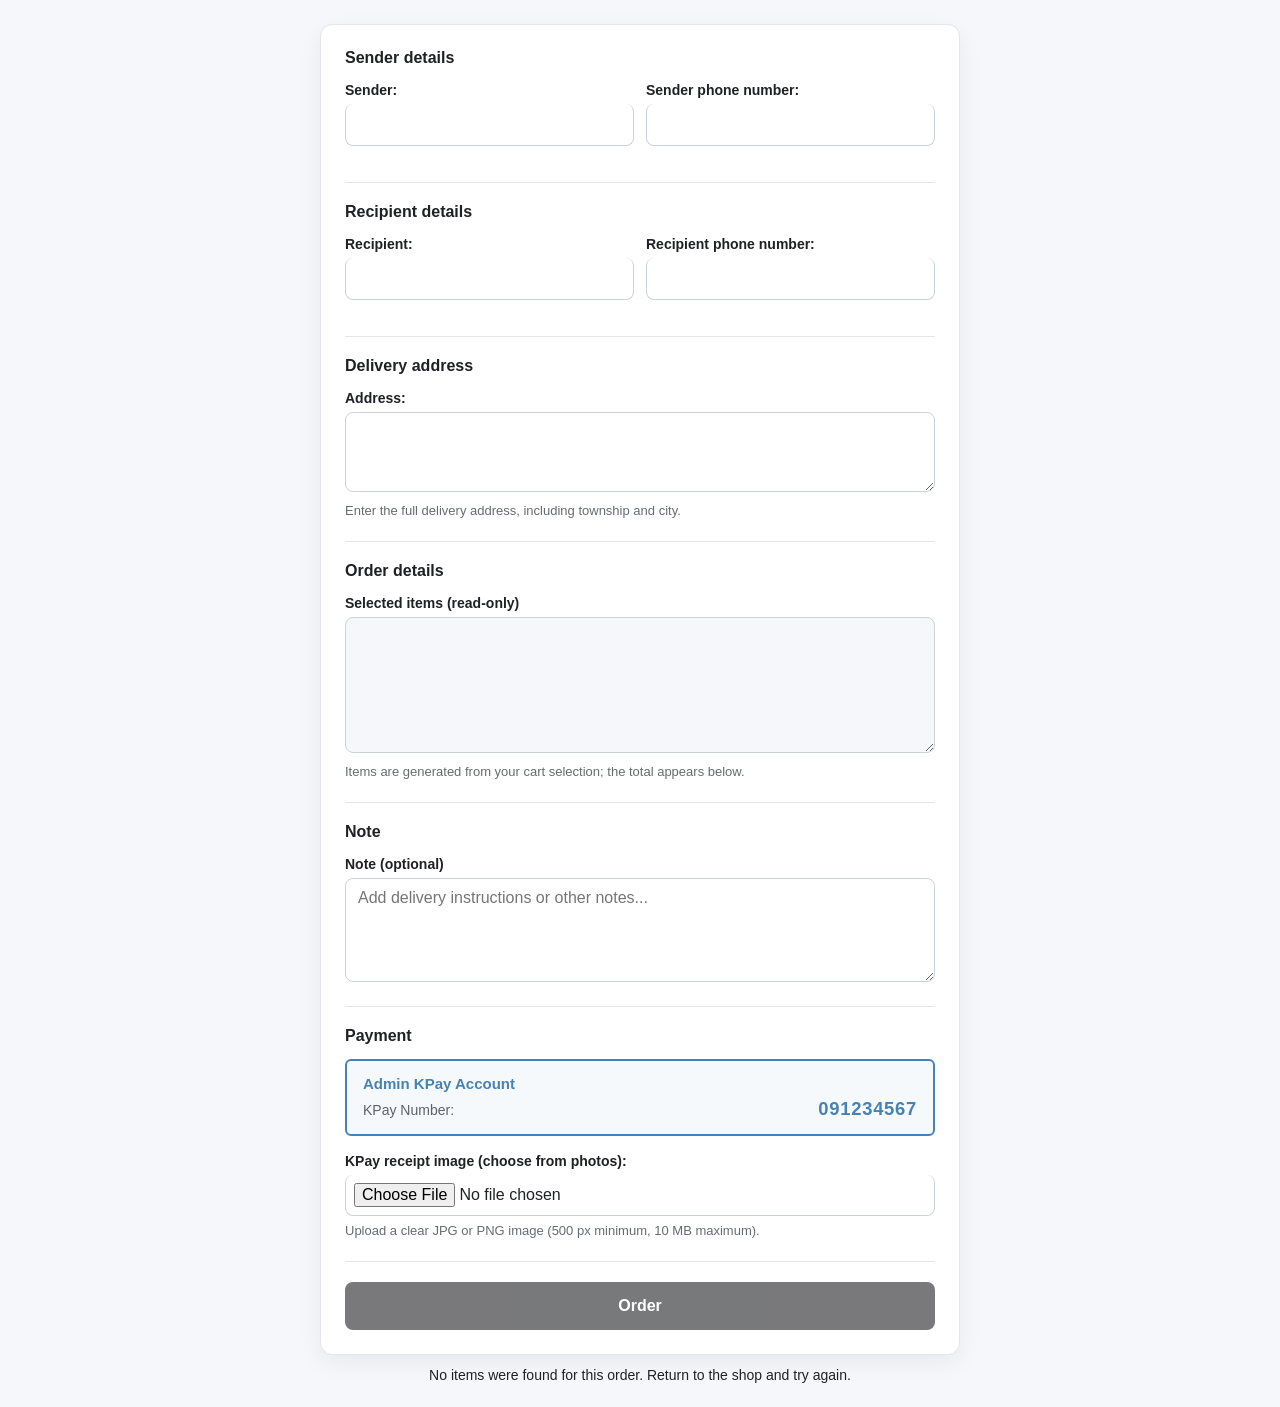
==== commit e2e848d8: "251126 1st update" ====
--- a/test/form.html
+++ b/test/form.html
@@ -17,8 +17,10 @@
     body {
       min-height: 100vh;
       margin: 0;
-      display: grid;
-      place-items: center;
+      display: flex;
+      flex-direction: column;
+      align-items: center;
+      justify-content: flex-start;
       padding: 24px 16px;
       background: #f5f7fa;
       color: #202124;
@@ -26,7 +28,7 @@
 
     #contactForm {
       width: 100%;
-      max-width: 480px;
+      max-width: 640px;
       padding: 24px;
       border: 1px solid #e3e6ea;
       border-radius: 12px;
@@ -34,8 +36,25 @@
       box-shadow: 0 8px 24px rgba(0, 0, 0, 0.06);
     }
 
-    #contactForm div {
-      margin-bottom: 16px;
+    .form-section {
+      min-width: 0;
+      margin: 0;
+      padding: 0 0 20px;
+      border: 0;
+      border-bottom: 1px solid #e3e6ea;
+    }
+
+    .form-section + .form-section {
+      margin-top: 20px;
+    }
+
+    .form-section legend {
+      float: none;
+      width: auto;
+      margin: 0 0 14px;
+      padding: 0;
+      font-size: 16px;
+      font-weight: 700;
     }
 
     .form-row {
@@ -81,6 +100,87 @@
       resize: vertical;
     }
 
+    #orderDetails {
+      min-height: 136px;
+      resize: vertical;
+      background: #f5f7fa;
+      color: #45484d;
+      cursor: default;
+    }
+
+    #note {
+      min-height: 104px;
+    }
+
+    .field-help {
+      display: block;
+      margin-top: 6px;
+      color: #686b70;
+      font-size: 13px;
+      line-height: 1.45;
+    }
+
+    .admin-kpay-account {
+      margin: 0 0 16px;
+      padding: 14px 16px;
+      border: 2px solid steelblue;
+      border-radius: 6px;
+      background: #f5f9fc;
+    }
+
+    .admin-kpay-account h3 {
+      margin: 0 0 6px;
+      color: steelblue;
+      font-size: 15px;
+      font-weight: 700;
+    }
+
+    .admin-kpay-account p {
+      display: flex;
+      align-items: baseline;
+      justify-content: space-between;
+      gap: 12px;
+      margin: 0;
+      color: #5f6368;
+      font-size: 14px;
+    }
+
+    .admin-kpay-account strong {
+      color: steelblue;
+      font-size: 1.15rem;
+      letter-spacing: 0.04em;
+    }
+
+    .payment-amount {
+      display: flex;
+      align-items: center;
+      justify-content: space-between;
+      gap: 12px;
+      margin: 0 0 16px;
+      padding: 13px 16px;
+      border: 2px solid #16803a;
+      border-radius: 8px;
+      background: #f2fbf4;
+      color: #14532d;
+      box-shadow: 0 0 0 3px rgba(22, 128, 58, 0.12), 0 0 18px rgba(22, 128, 58, 0.2);
+    }
+
+    .payment-amount[hidden] {
+      display: none;
+    }
+
+    .payment-amount span {
+      font-weight: 700;
+    }
+
+    .payment-amount strong {
+      color: #16803a;
+      font-size: 1.25rem;
+      font-weight: 800;
+      letter-spacing: 0.02em;
+      white-space: nowrap;
+    }
+
     input[type="file"] {
       height: auto;
       padding: 8px;
@@ -120,7 +220,8 @@
 
     #submitBtn {
       width: 100%;
-      height: 44px;
+      min-height: 48px;
+      margin-top: 20px;
       border: 0;
       border-radius: 8px;
       background: #202124;
@@ -142,7 +243,7 @@
 
     #status {
       width: 100%;
-      max-width: 480px;
+      max-width: 640px;
       margin: 12px auto 0;
       text-align: center;
       font-size: 14px;
@@ -156,6 +257,10 @@
     html[data-theme="dark"] #contactForm {
       border-color: #3b4146;
       background: #202326;
+    }
+
+    html[data-theme="dark"] .form-section {
+      border-bottom-color: #3b4146;
     }
 
     html[data-theme="dark"] input,
@@ -169,6 +274,43 @@
       border-color: #51575d;
     }
 
+    html[data-theme="dark"] #orderDetails {
+      background: #24282c;
+      color: #d7dce0;
+    }
+
+    html[data-theme="dark"] .field-help {
+      color: #b4b8bd;
+    }
+
+    html[data-theme="dark"] .admin-kpay-account {
+      border-color: steelblue;
+      background: #1f2933;
+    }
+
+    html[data-theme="dark"] .admin-kpay-account h3 {
+      color: #d9e8f4;
+    }
+
+    html[data-theme="dark"] .admin-kpay-account p {
+      color: #c4c7c5;
+    }
+
+    html[data-theme="dark"] .admin-kpay-account strong {
+      color: #8db4d4;
+    }
+
+    html[data-theme="dark"] .payment-amount {
+      border-color: #3ca760;
+      background: #18271d;
+      color: #d7f3df;
+      box-shadow: 0 0 0 3px rgba(60, 167, 96, 0.16), 0 0 18px rgba(60, 167, 96, 0.24);
+    }
+
+    html[data-theme="dark"] .payment-amount strong {
+      color: #79d995;
+    }
+
     html[data-theme="dark"] #submitBtn {
       background: #f0f0f0;
       color: #17191b;
@@ -187,7 +329,9 @@
       #contactForm {
         padding: 20px 16px;
       }
-
+    }
+
+    @media (max-width: 480px) {
       .form-row {
         grid-template-columns: 1fr;
       }
@@ -197,46 +341,82 @@
 <body>
 
   <form id="contactForm">
-    <div class="form-row">
-      <div>
-        <label for="senderName" data-i18n="senderName">Sender:</label><br>
-        <input type="text" id="senderName" name="senderName" autocomplete="name" required>
+    <fieldset class="form-section">
+      <legend data-i18n="senderSection">Sender details</legend>
+      <div class="form-row">
+        <div>
+          <label for="senderName" data-i18n="senderName">Sender:</label>
+          <input type="text" id="senderName" name="senderName" autocomplete="name" required>
+        </div>
+        <div>
+          <label for="senderPhone" data-i18n="senderPhone">Sender phone number:</label>
+          <input type="tel" id="senderPhone" name="senderPhone" autocomplete="tel" required>
+        </div>
       </div>
-      <div>
-        <label for="senderPhone" data-i18n="senderPhone">Sender phone number:</label><br>
-        <input type="tel" id="senderPhone" name="senderPhone" autocomplete="tel" required>
+    </fieldset>
+
+    <fieldset class="form-section">
+      <legend data-i18n="recipientSection">Recipient details</legend>
+      <div class="form-row">
+        <div>
+          <label for="recipientName" data-i18n="recipientName">Recipient:</label>
+          <input type="text" id="recipientName" name="recipientName" autocomplete="shipping name" required>
+        </div>
+        <div>
+          <label for="recipientPhone" data-i18n="recipientPhone">Recipient phone number:</label>
+          <input type="tel" id="recipientPhone" name="recipientPhone" autocomplete="shipping tel" required>
+        </div>
       </div>
-    </div>
-    <div class="form-row">
-      <div>
-        <label for="recipientName" data-i18n="recipientName">Recipient:</label><br>
-        <input type="text" id="recipientName" name="recipientName" required>
+    </fieldset>
+
+    <fieldset class="form-section">
+      <legend data-i18n="deliverySection">Delivery address</legend>
+      <label for="address" data-i18n="address">Address:</label>
+      <textarea id="address" name="address" rows="3" autocomplete="shipping street-address"
+        aria-describedby="addressHelp" required></textarea>
+      <small id="addressHelp" class="field-help" data-i18n="addressHelp">
+        Enter the full delivery address, including township and city.
+      </small>
+    </fieldset>
+
+    <fieldset class="form-section">
+      <legend data-i18n="orderSection">Order details</legend>
+      <label for="orderDetails" data-i18n="orderDetailsLabel">Selected items (read-only)</label>
+      <textarea id="orderDetails" rows="5" readonly aria-describedby="orderDetailsHelp"></textarea>
+      <small id="orderDetailsHelp" class="field-help" data-i18n="orderDetailsHelp">
+        Items are generated from your cart selection; the total appears below.
+      </small>
+    </fieldset>
+
+    <fieldset class="form-section">
+      <legend data-i18n="noteSection">Note</legend>
+      <label for="note" data-i18n="noteLabel">Note (optional)</label>
+      <textarea id="note" name="message" rows="4" maxlength="1000"
+        placeholder="Add delivery instructions or other notes..." data-i18n-placeholder="notePlaceholder"></textarea>
+    </fieldset>
+
+    <fieldset class="form-section">
+      <legend data-i18n="paymentSection">Payment</legend>
+      <div id="paymentAmountBox" class="payment-amount" role="status" aria-live="polite" hidden>
+        <span data-i18n="paymentTotal">Payment amount:</span>
+        <strong id="paymentAmount"></strong>
       </div>
-      <div>
-        <label for="recipientPhone" data-i18n="recipientPhone">Recipient phone number:</label><br>
-        <input type="tel" id="recipientPhone" name="recipientPhone" required>
+      <div class="admin-kpay-account" role="group" aria-labelledby="adminKpayAccountTitle">
+        <h3 id="adminKpayAccountTitle" data-i18n="adminKpayAccount">Admin KPay Account</h3>
+        <p>
+          <span data-i18n="adminKpayNumber">KPay Number:</span>
+          <strong>091234567</strong>
+        </p>
       </div>
-    </div>
-    <br>
-    <div>
-      <label for="address" data-i18n="address">Address:</label><br>
-      <textarea id="address" name="address" rows="3" required></textarea>
-    </div>
-    <br>
-    <div>
-      <label for="message" data-i18n="orderDetails">Order details / notes:</label><br>
-      <textarea id="message" name="message" rows="4" required></textarea>
-      <small data-i18n="cartNote">Cart items are filled in automatically. Add a note if needed.</small>
-    </div>
-    <br>
-    <div>
-      <label for="kpayReceipt" data-i18n="receipt">KPay receipt image (choose from photos):</label><br>
-      <input type="file" id="kpayReceipt" name="kpayReceipt" accept="image/*" required>
-      <br>
+      <label for="kpayReceipt" data-i18n="receipt">KPay receipt image (choose from photos):</label>
+      <input type="file" id="kpayReceipt" name="kpayReceipt" accept="image/jpeg,image/png" required>
+      <small class="field-help" data-i18n="receiptHelp">
+        Upload a clear JPG or PNG image (500 px minimum, 10 MB maximum).
+      </small>
       <img id="kpayPreview" alt="KPay receipt preview" data-i18n-alt="receiptPreview">
       <p id="kpayCheck" role="status" aria-live="polite"></p>
-    </div>
-    <br>
+    </fieldset>
+
     <button type="submit" id="submitBtn" data-i18n="order">Order</button>
   </form>
 
@@ -245,17 +425,29 @@
   <script>
     const formTranslations = {
       en: {
+        senderSection: "Sender details",
+        recipientSection: "Recipient details",
+        deliverySection: "Delivery address",
+        orderSection: "Order details",
+        noteSection: "Note",
+        paymentSection: "Payment",
+        adminKpayAccount: "Admin KPay Account",
+        adminKpayNumber: "KPay Number:",
         senderName: "Sender:",
         senderPhone: "Sender phone number:",
         recipientName: "Recipient:",
         recipientPhone: "Recipient phone number:",
         address: "Address:",
-        orderDetails: "Order details / notes:",
-        cartNote: "Cart items are filled in automatically. Add a note if needed.",
+        addressHelp: "Enter the full delivery address, including township and city.",
+        orderDetailsLabel: "Selected items (read-only)",
+        orderDetailsHelp: "Items are generated from your cart selection; the total appears below.",
+        noteLabel: "Note (optional)",
+        notePlaceholder: "Add delivery instructions or other notes...",
         receipt: "KPay receipt image (choose from photos):",
+        receiptHelp: "Upload a clear JPG or PNG image (500 px minimum, 10 MB maximum).",
         receiptPreview: "KPay receipt preview",
         order: "Order",
-        noCart: "No cart items were found. Return to the shop and add an item first.",
+        noCart: "No items were found for this order. Return to the shop and try again.",
         cartError: "Could not read the saved cart. Return to the shop and try again.",
         cartTitle: "KODEX order:",
         quantity: "Qty:",
@@ -273,19 +465,33 @@
         slipInvalidSize: "The image is too small or too large.",
         slipDuplicate: "This KPay slip has already been submitted.",
         slipUnreadable: "Could not read this image.",
+        slipVerification: "KPay slip verification: Basic checks passed; admin must verify manually.",
+        paymentTotal: "Payment amount:",
       },
       my: {
+        senderSection: "ပို့သူအချက်အလက်",
+        recipientSection: "လက်ခံသူအချက်အလက်",
+        deliverySection: "ပို့ဆောင်ရမည့် လိပ်စာ",
+        orderSection: "အော်ဒါအသေးစိတ်",
+        noteSection: "မှတ်ချက်",
+        paymentSection: "ငွေပေးချေမှု",
+        adminKpayAccount: "Admin KPay Account",
+        adminKpayNumber: "KPay ဖုန်းနံပါတ်:",
         senderName: "ပို့သူ:",
         senderPhone: "ပို့သူဖုန်းနံပါတ်:",
         recipientName: "လက်ခံသူ:",
         recipientPhone: "လက်ခံသူဖုန်းနံပါတ်:",
         address: "လိပ်စာ:",
-        orderDetails: "အော်ဒါအသေးစိတ် / မှတ်ချက်:",
-        cartNote: "ဈေးခြင်းထဲရှိ ပစ္စည်းများကို အလိုအလျောက် ဖြည့်ထားပါသည်။ လိုအပ်ပါက မှတ်ချက်ထည့်ပါ။",
+        addressHelp: "ပို့ဆောင်ရန် မြို့နယ်နှင့် မြို့အပါအဝင် လိပ်စာအပြည့်အစုံကို ရိုက်ထည့်ပါ။",
+        orderDetailsLabel: "ရွေးချယ်ထားသောပစ္စည်းများ (ပြင်ဆင်၍မရပါ)",
+        orderDetailsHelp: "ဈေးခြင်းမှ ရွေးထားသောပစ္စည်းများကို အလိုအလျောက် ပြထားပြီး၊ စုစုပေါင်းတန်ဖိုးကို အောက်တွင် ဖော်ပြထားပါသည်။",
+        noteLabel: "မှတ်ချက် (မဖြစ်မနေမဟုတ်ပါ)",
+        notePlaceholder: "ပို့ဆောင်ရေးညွှန်ကြားချက် သို့မဟုတ် အခြားမှတ်ချက် ရေးပါ...",
         receipt: "KPay ငွေလွှဲပြေစာပုံ (ဓာတ်ပုံများမှ ရွေးပါ):",
+        receiptHelp: "ကြည်လင်သော JPG သို့မဟုတ် PNG ပုံကို တင်ပါ (အနည်းဆုံး 500 px၊ အများဆုံး 10 MB)။",
         receiptPreview: "KPay ငွေလွှဲပြေစာ အကြိုမြင်ကွင်း",
         order: "အော်ဒါတင်မည်",
-        noCart: "ဈေးခြင်းထဲတွင် ပစ္စည်းမတွေ့ပါ။ ဆိုင်သို့ပြန်ပြီး ပစ္စည်းထည့်ပါ။",
+        noCart: "အော်ဒါတင်ရန် ပစ္စည်းမတွေ့ပါ။ ဆိုင်သို့ပြန်ပြီး ထပ်ကြိုးစားပါ။",
         cartError: "သိမ်းထားသော ဈေးခြင်းကို ဖတ်မရပါ။ ဆိုင်သို့ပြန်ပြီး ထပ်ကြိုးစားပါ။",
         cartTitle: "KODEX အော်ဒါ:",
         quantity: "အရေအတွက်:",
@@ -303,6 +509,8 @@
         slipInvalidSize: "ပုံအရွယ်အစား သေးလွန်းသည် သို့မဟုတ် ကြီးလွန်းသည်။",
         slipDuplicate: "ဤ KPay ငွေလွှဲပြေစာကို အရင်တင်ထားပြီးဖြစ်သည်။",
         slipUnreadable: "ဤပုံကို ဖတ်မရပါ။",
+        slipVerification: "KPay ငွေလွှဲပြေစာကို အခြေခံစစ်ဆေးပြီးပါပြီ။ အက်ဒမင်မှ ကိုယ်တိုင်အတည်ပြုပါမည်။",
+        paymentTotal: "ပေးဆောင်ရမည့်ပမာဏ:",
       },
     };
 
@@ -331,6 +539,9 @@
       document.querySelectorAll("[data-i18n-alt]").forEach((element) => {
         element.alt = formTranslations[currentLanguage][element.dataset.i18nAlt];
       });
+      document.querySelectorAll("[data-i18n-placeholder]").forEach((element) => {
+        element.placeholder = formTranslations[currentLanguage][element.dataset.i18nPlaceholder];
+      });
     }
 
     function formText(key) {
@@ -348,43 +559,81 @@
     const kpayReceiptInput = document.getElementById("kpayReceipt");
     const kpayPreview = document.getElementById("kpayPreview");
     const kpayCheck = document.getElementById("kpayCheck");
-    const messageInput = document.getElementById("message");
+    const orderDetailsInput = document.getElementById("orderDetails");
+    const paymentAmountBox = document.getElementById("paymentAmountBox");
+    const paymentAmount = document.getElementById("paymentAmount");
+    const noteInput = document.getElementById("note");
 
     let autoFilledCartDetails = false;
     let validatedKpayHash = "";
+    let orderPaymentTotal = 0;
+    const orderParams = new URLSearchParams(window.location.search);
+    const orderMode = orderParams.get("mode") === "product" ? "product" : "cart";
+    const selectedCartKeys = new Set(orderParams.getAll("key"));
+    const selectedOnly = orderParams.get("selectedOnly") === "1";
+    const directProduct = orderMode === "product"
+      ? {
+          name: orderParams.get("name") || "",
+          color: orderParams.get("color") || "",
+          price: orderParams.get("price") || "$299",
+          quantity: 1,
+        }
+      : null;
 
     function fillCartDetails() {
       try {
-        const savedCart = JSON.parse(localStorage.getItem("shoe-cart") || "[]");
-        const items = Array.isArray(savedCart)
-          ? savedCart.filter((entry) => Array.isArray(entry)
-            && entry[1]
-            && typeof entry[1].name === "string"
-            && typeof entry[1].color === "string"
-            && Number.isInteger(entry[1].quantity)
-            && entry[1].quantity > 0)
-          : [];
+        orderPaymentTotal = 0;
+        const items = orderMode === "product"
+          ? directProduct && directProduct.name && directProduct.color
+            ? [[`${directProduct.name}::${directProduct.color}`, directProduct]]
+            : []
+          : (() => {
+              const savedCart = JSON.parse(localStorage.getItem("shoe-cart") || "[]");
+              return Array.isArray(savedCart)
+                ? savedCart.filter((entry) => Array.isArray(entry)
+                  && entry[1]
+                  && typeof entry[1].name === "string"
+                  && typeof entry[1].color === "string"
+                  && Number.isInteger(entry[1].quantity)
+                  && entry[1].quantity > 0
+                  && (!selectedOnly || selectedCartKeys.has(entry[0])))
+                : [];
+            })();
 
         if (items.length > 0) {
-          messageInput.value = [
+          orderPaymentTotal = items.reduce((total, [, item]) => {
+            const price = Number.parseFloat(String(item.price || "$299").replace(/[^0-9.]/g, ""));
+            return total + (Number.isFinite(price) ? price : 299) * item.quantity;
+          }, 0);
+          paymentAmount.textContent = `$${orderPaymentTotal.toFixed(2)}`;
+          paymentAmountBox.hidden = false;
+          orderDetailsInput.value = [
             formText("cartTitle"),
-            ...items.map(([, item]) => `- ${item.name} | ${item.color} | ${formText("quantity")} ${item.quantity}`)
+            ...items.map(([, item]) => {
+              const price = String(item.price || "$299");
+              return `- ${item.name} | ${item.color} | ${price} x ${item.quantity} = $${((Number.parseFloat(price.replace(/[^0-9.]/g, "")) || 299) * item.quantity).toFixed(2)}`;
+            })
           ].join("\n");
           autoFilledCartDetails = true;
         } else {
           autoFilledCartDetails = false;
+          paymentAmount.textContent = "";
+          paymentAmountBox.hidden = true;
+          orderDetailsInput.value = "";
           statusEl.textContent = formText("noCart");
         }
+        submitBtn.disabled = items.length === 0;
       } catch (error) {
         autoFilledCartDetails = false;
+        paymentAmount.textContent = "";
+        paymentAmountBox.hidden = true;
+        orderDetailsInput.value = "";
         console.warn("Could not read the saved cart.", error);
         statusEl.textContent = formText("cartError");
-      }
-    }
-
-    messageInput.addEventListener("input", () => {
-      autoFilledCartDetails = false;
-    });
+        submitBtn.disabled = true;
+      }
+    }
+
     fillCartDetails();
 
     window.addEventListener("storage", (event) => {
@@ -493,22 +742,26 @@
 
     form.addEventListener("submit", async function (e) {
       e.preventDefault();
+      if (submitBtn.disabled) return;
 
       const senderName = document.getElementById("senderName").value.trim();
       const recipientName = document.getElementById("recipientName").value.trim();
       const senderPhone = document.getElementById("senderPhone").value.trim();
       const recipientPhone = document.getElementById("recipientPhone").value.trim();
       const address = document.getElementById("address").value.trim();
-      const message = document.getElementById("message").value.trim();
+      const orderDetails = orderDetailsInput.value.trim();
+      const note = noteInput.value.trim();
       const kpayReceipt = document.getElementById("kpayReceipt").files[0];
       const text =
-        " Sender: " + senderName + "\n" +
-        " Sender phone: " + senderPhone + "\n" +
-        " Recipient: " + recipientName + "\n" +
-        " Recipient phone: " + recipientPhone + "\n" +
-        " Address: " + address + "\n" +
-        " Message: " + message + "\n" +
-        " KPay slip verification: Basic checks passed; manual admin verification required.";
+        `${formText("senderName")} ${senderName}\n` +
+        `${formText("senderPhone")} ${senderPhone}\n` +
+        `${formText("recipientName")} ${recipientName}\n` +
+        `${formText("recipientPhone")} ${recipientPhone}\n` +
+        `${formText("address")} ${address}\n\n` +
+        `${formText("orderSection")}:\n${orderDetails}\n\n` +
+        `${formText("noteSection")}: ${note || "-"}\n` +
+        `${formText("paymentTotal")} $${orderPaymentTotal.toFixed(2)}\n` +
+        formText("slipVerification");
 
       submitBtn.disabled = true;
       statusEl.textContent = formText("sending");
@@ -564,26 +817,42 @@
 
           statusEl.textContent = formText("success");
 
-          let orderItems = [];
-          try {
-            const savedCart = JSON.parse(localStorage.getItem("shoe-cart") || "[]");
-            orderItems = Array.isArray(savedCart)
-              ? savedCart
-                  .filter((entry) => Array.isArray(entry) && entry[1])
-                  .map(([key, item]) => ({
-                    key,
-                    name: item.name,
-                    color: item.color,
-                    quantity: item.quantity
-                  }))
-              : [];
-          } catch (error) {
-            console.warn("Could not read cart for order history.", error);
-          }
+          const orderItems = orderMode === "product"
+            ? directProduct && directProduct.name && directProduct.color
+              ? [{
+                  key: `${directProduct.name}::${directProduct.color}`,
+                  name: directProduct.name,
+                  color: directProduct.color,
+                  quantity: directProduct.quantity,
+                  price: directProduct.price
+                }]
+              : []
+            : (() => {
+                try {
+                  const savedCart = JSON.parse(localStorage.getItem("shoe-cart") || "[]");
+                  return Array.isArray(savedCart)
+                    ? savedCart
+                        .filter((entry) => Array.isArray(entry)
+                          && entry[1]
+                          && (!selectedOnly || selectedCartKeys.has(entry[0])))
+                        .map(([key, item]) => ({
+                          key,
+                          name: item.name,
+                          color: item.color,
+                          quantity: item.quantity,
+                          price: item.price || "$299"
+                        }))
+                    : [];
+                } catch (error) {
+                  console.warn("Could not read cart for order history.", error);
+                  return [];
+                }
+              })();
 
           window.parent.postMessage({
             type: "KODEX_ORDER_SUCCESS",
             order: {
+              mode: orderMode,
               id: `KDX-${Date.now().toString().slice(-8)}`,
               createdAt: new Date().toISOString(),
               senderName,
@@ -591,7 +860,9 @@
               recipientName,
               recipientPhone,
               address,
-              message,
+              message: note,
+              orderDetails,
+              paymentTotal: orderPaymentTotal,
               items: orderItems
             }
           }, "*");
